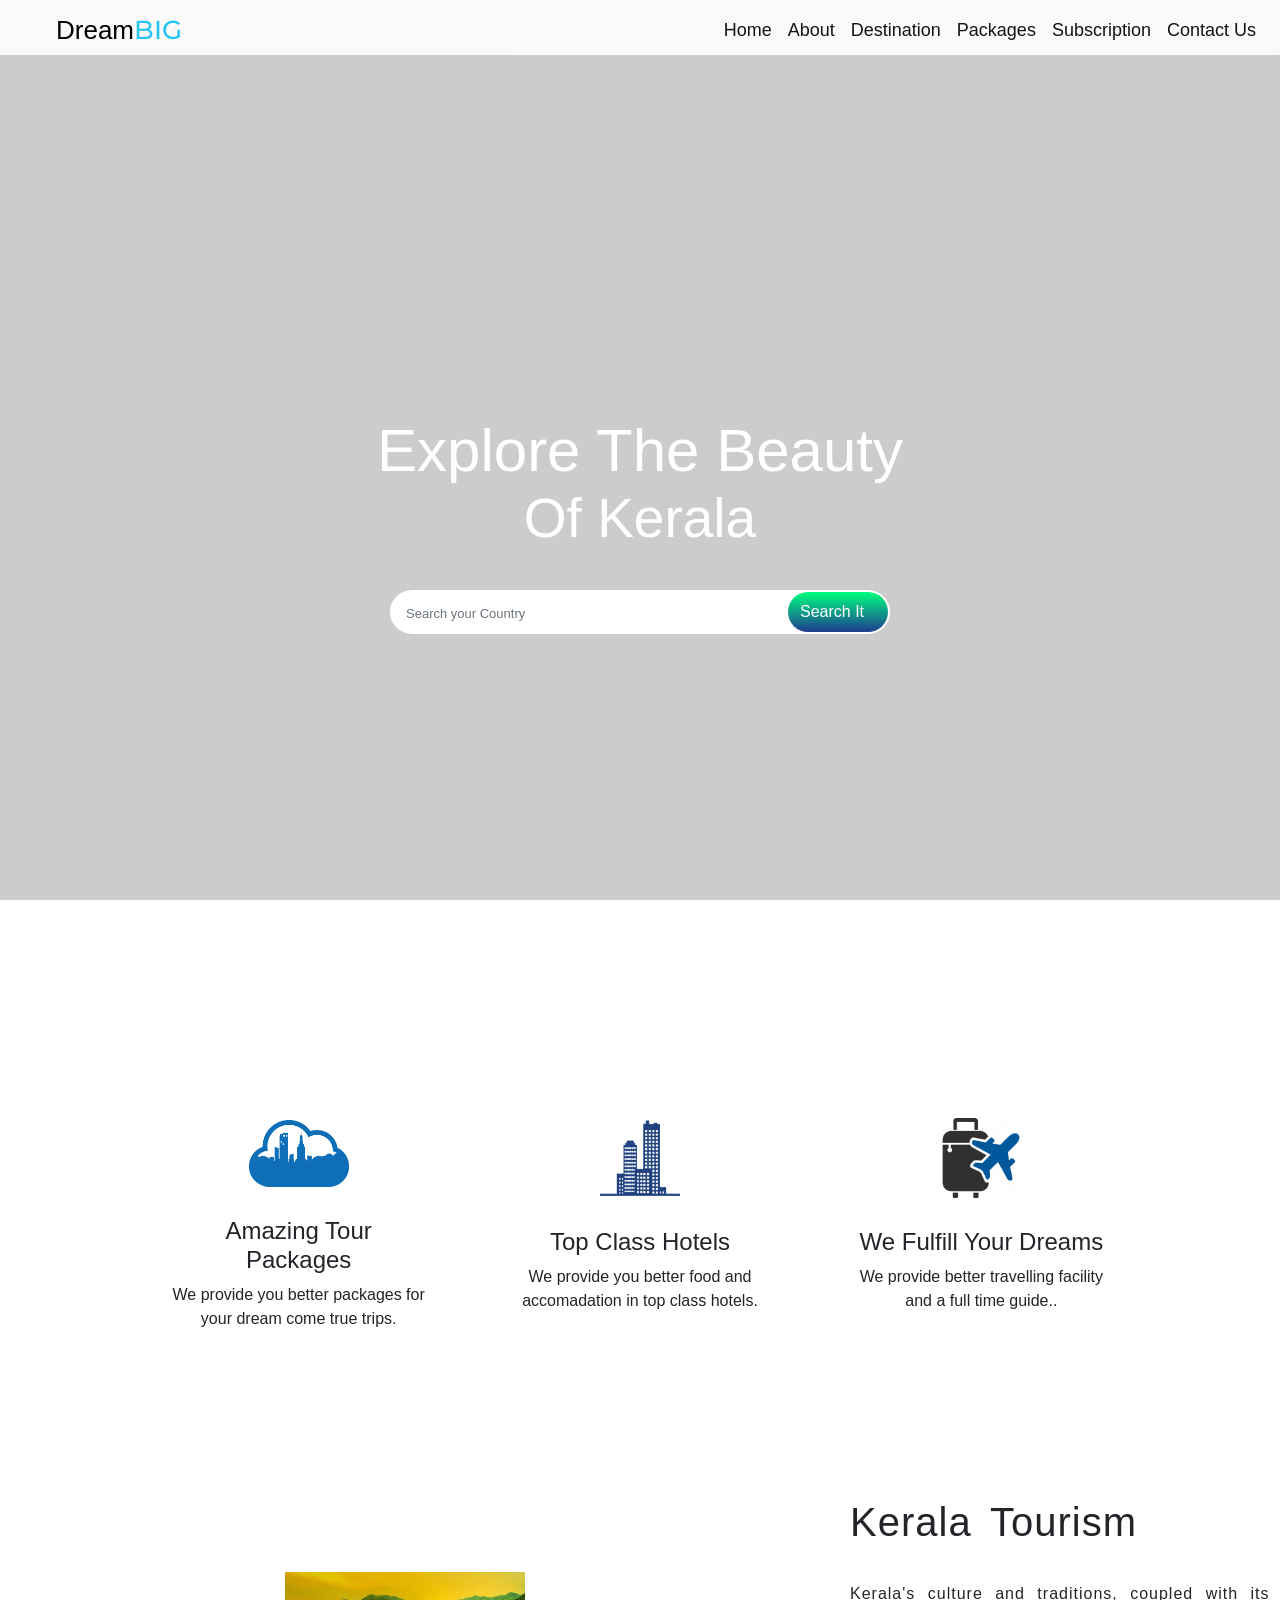
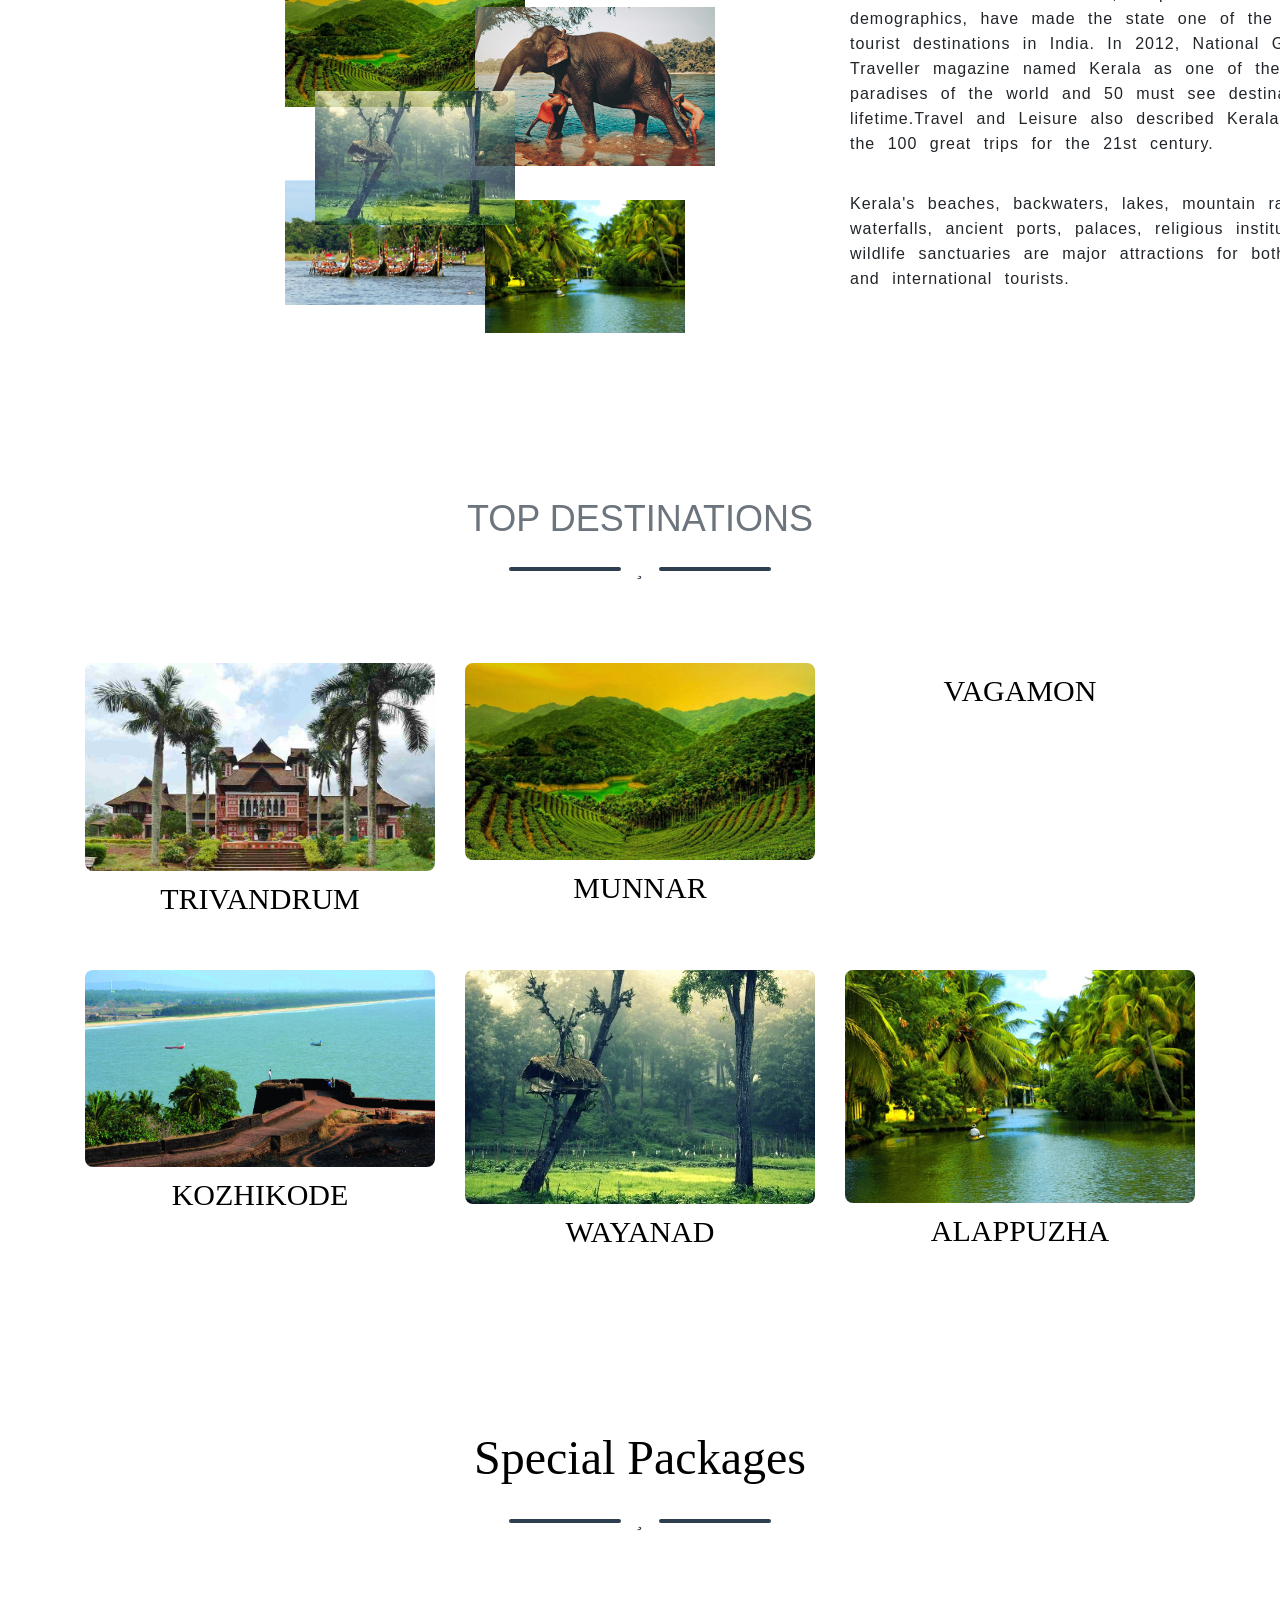
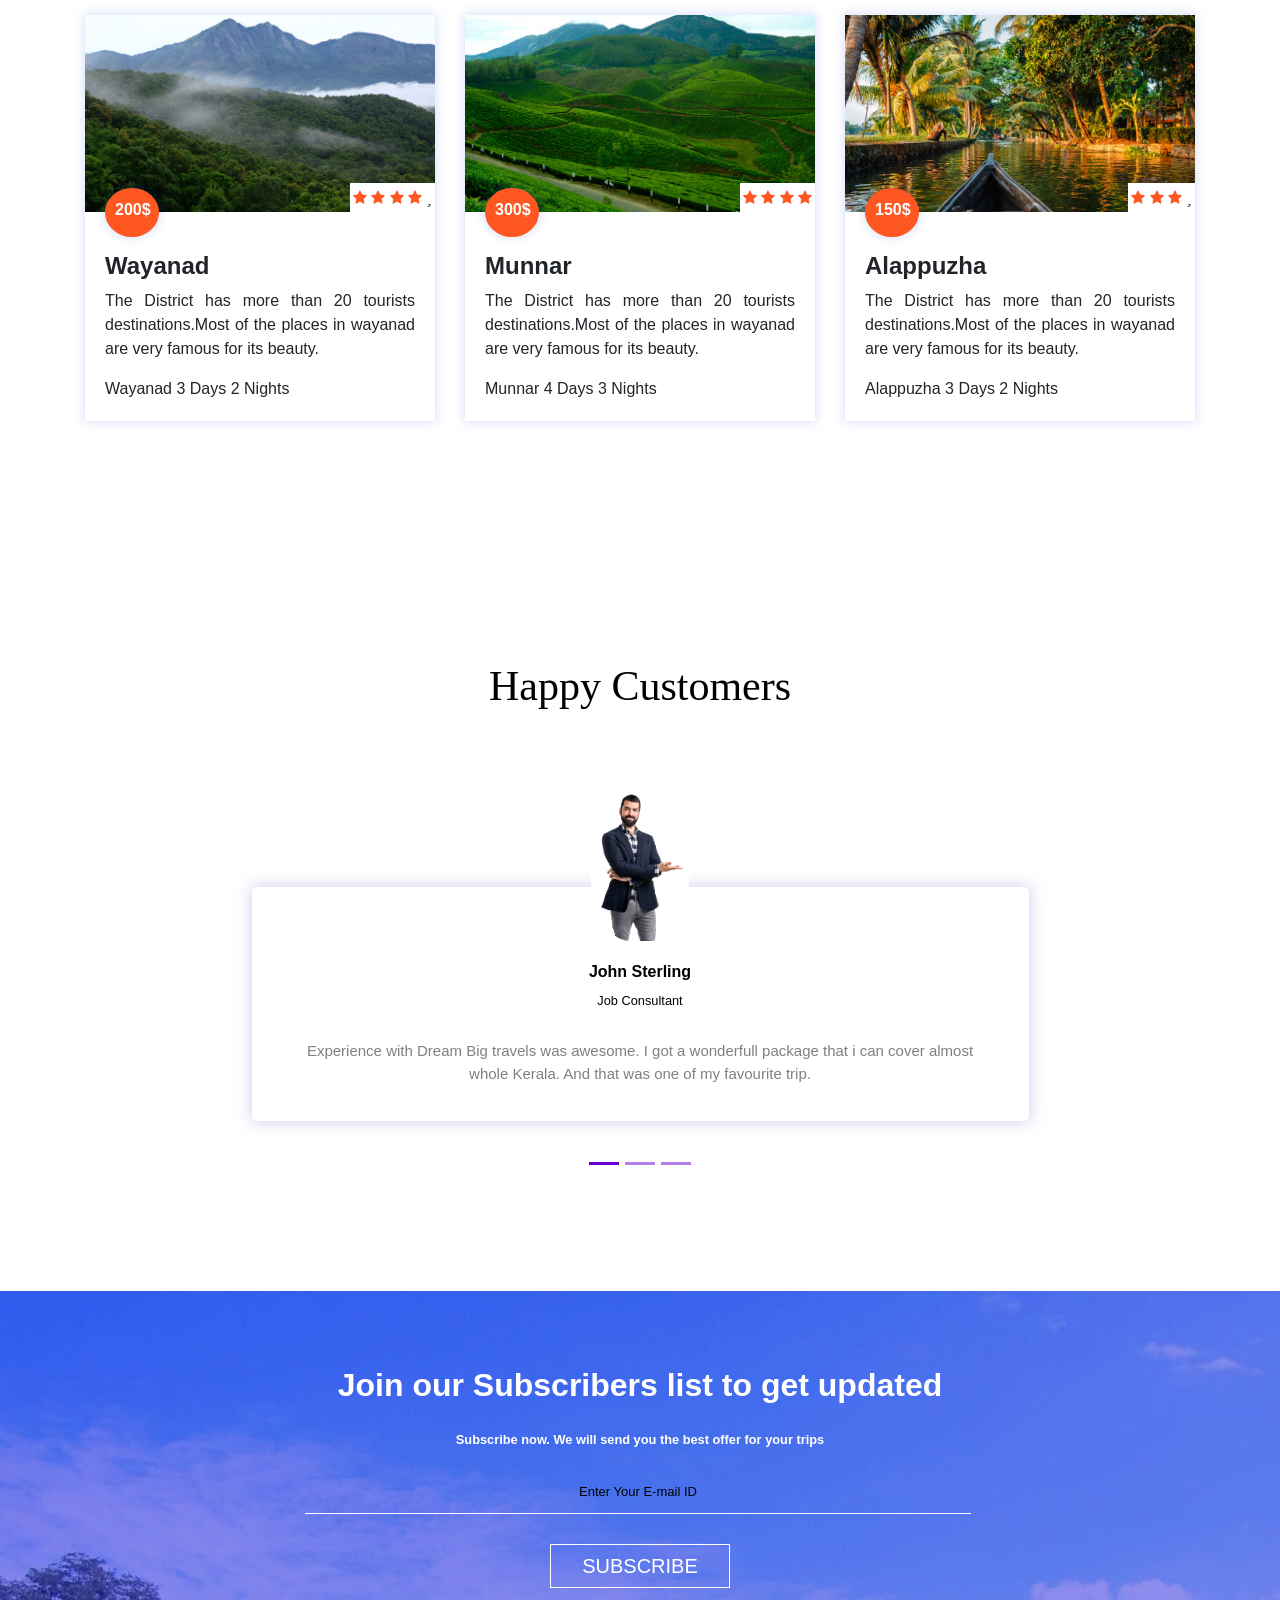
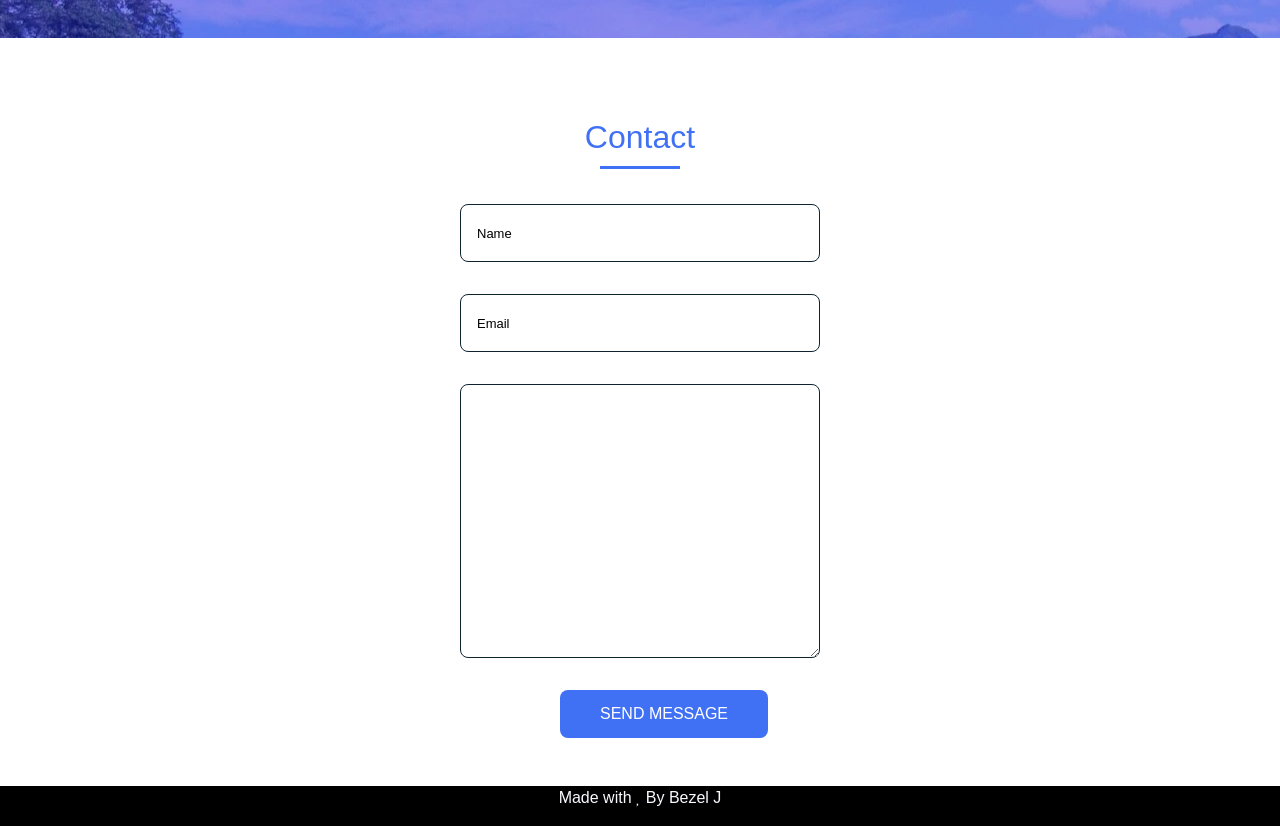
==== dreambig.html @ a99078fd "first commit" ====
<html>
<head>
	<title>DreamBig</title>
	<link rel="stylesheet" type="text/css" href="dreambig.css">
   
    
    <link rel="stylesheet" type="text/css" href="https://stackpath.bootstrapcdn.com/font-awesome/4.7.0/css/font-awesome.min.css">
	<meta name="viewport"  content="width=device-width, initial-scale=1.0">
	<link rel="stylesheet" type="text/css" href="https://stackpath.bootstrapcdn.com/bootstrap/4.5.0/css/bootstrap.min.css">
   
        <!-- Google fonts-->
    <link href= "https://fonts.googleapis.com/css2?family=Poppins:wght@400;600;700&display=swap"/>
        <link href="https://fonts.googleapis.com/css?family=Montserrat:400,700" rel="stylesheet" type="text/css" />
        <link href="https://fonts.googleapis.com/css?family=Lato:400,700,400italic,700italic" rel="stylesheet" type="text/css" />
    <script src="https://code.jquery.com/jquery-3.5.1.slim.min.js"></script>
    <script src="https://stackpath.bootstrapcdn.com/bootstrap/4.5.0/js/bootstrap.min.js"></script>
     <link rel="stylesheet" type="text/css" href="https://stackpath.bootstrapcdn.com/font-awesome/4.7.0/css/font-awesome.min.css">
      <!-- Favicon-->
     <link rel="stylesheet" href="https://cdnjs.cloudflare.com/ajax/libs/animate.css/3.7.0/animate.min.css">
        <link rel="icon" type="image/x-icon" href="assets/img/favicon.ico" />
    
    <!-- Font Awesome icons -->
    <script src="https://cdnjs.cloudflare.com/ajax/libs/font-awesome/5.15.1/js/all.min.js" crossorigin="anonymous"></script>
    
    
    </head>
<body>
    
    
      <!-- Navbar-->
<section class="header">
    <div class="menu-bar">
    <nav class="navbar navbar-expand-lg navbar-light ">
  
  <button class="navbar-toggler" type="button" data-toggle="collapse" data-target="#navbarNav" aria-controls="navbarNav" aria-expanded="false" aria-label="Toggle navigation">
    <span class="navbar-toggler-icon"></span>
  </button>
  <div class="collapse navbar-collapse" id="navbarNav">
    <ul class="navbar-nav ml-auto">
      <li class="nav-item ">
        <a class="nav-link" href="#header">Home</a>
      </li>
      <li class="nav-item">
        <a class="nav-link" href="#about">About</a>
      </li>
      
          <li class="nav-item">
        <a class="nav-link" href="#destination">Destination</a>
      </li>
      <li class="nav-item">
        <a class="nav-link " href="#packages">Packages</a>
      </li>
         <li class="nav-item">
        <a class="nav-link " href="#subscribe">Subscription</a>
      </li>
         <li class="nav-item">
        <a class="nav-link " href="#contact">Contact Us</a>
      </li>
    </ul>
  </div>
</nav>
</div>
    
	<div class="container">
</div>
    <h1 class="logo">Dream<span class="span">BIG</span></h1>
   <h2>Explore The Beauty</h2>
    <p>Of Kerala</p>
    <div class="input-group">
    <input type="text"  class="form-control"  placeholder="Search your Country">
        <div class="input-group-append">
        <button type="submit"  class="input-group-text btn">Search It</button>
            
        </div>
    </div>
    
    
    
</section>
    <section id="features">
    <div class="feature-row">
        <div class="feature-col1">
        <img src="images/icon1.png">
            <h4>Amazing Tour Packages</h4>
        <p>We provide you better packages for your dream come true trips.</p>
        </div>
        <div class="feature-col">
        <img src="images/icon2.png">
            <h4>Top Class Hotels</h4>
        <p>We provide you better food and accomadation in top class hotels.</p>
        </div>
        <div class="feature-col">
        <img src="images/icon3.png">
            <h4>We Fulfill Your Dreams</h4>
        <p>We provide better travelling facility and a full time guide..</p>
        </div>
        </div>
         
    
    </section>
    
      <!--About-->
    
    <section id="about">
          <div class="col-lg-6 col-md-12 about-pics">
        <div class="about-left-col1">
        <img src="images/about1.jpg">
        </div>
        <div class="about-left-col2">
        <img src="images/about2.jpg">
        </div>
        <div class="about-left-col3">
        <img src="images/about3.jpg">
        </div>
        <div class="about-left-col4">
        <img src="images/about4.jpg">
        </div>
        <div class="about-left-col5">
        <img src="images/about5.jpg">
        </div>
        <div class="about-right-col">
        <div class="col-lg-6 col-md-12 about-text">
            <h1>Kerala Tourism</h1>
            <p>Kerala's culture and traditions, coupled with its varied demographics, have made the state one of the most popular tourist destinations in India. In 2012, National Geographic's Traveller magazine named Kerala as one of the ten paradises of the world and 50 must see destinations of a lifetime.Travel and Leisure also described Kerala as "One of the 100 great trips for the 21st century.</p>
            <p>Kerala's beaches, backwaters, lakes, mountain ranges, waterfalls, ancient ports, palaces, religious institutions and wildlife sanctuaries are major attractions for both domestic and international tourists.</p>
            </div>
        </div>
        </div>
    </section>
    
    
      <!--Top Destinations-->
    
    <section class="page-section portfolio" id="portfolio">
            <div class="container">
                <!-- Portfolio Section Heading-->
                <h2 class="page-section-heading text-center text-uppercase text-secondary mb-0">TOP DESTINATIONS</h2>
                <!-- Icon Divider-->
                <div class="divider-custom">
                    <div class="divider-custom-line"></div>
                    <div class="divider-custom-icon"><i class="fas fa-star"></i></div>
                    <div class="divider-custom-line"></div>
                </div>
               
                <!-- Portfolio Grid Items-->
                <div class="row">
                    <!-- Portfolio Item 1-->
                    <div class="col-md-6 col-lg-4 mb-5">
                        <div class="portfolio-item mx-auto" data-toggle="modal" data-target="#portfolioModal1">
                            <div class="portfolio-item-caption d-flex align-items-center justify-content-center h-100 w-100">
                                <div class="portfolio-item-caption-content text-center text-white"></div>
                            </div>
                            <img class="img-fluid" src="images/trivandrum.jpg" alt="" />
                        </div>
                           <h1 class="namee">TRIVANDRUM</h1>
                    </div>
                    <!-- Portfolio Item 2-->
                    <div class="col-md-6 col-lg-4 mb-5">
                        <div class="portfolio-item mx-auto" data-toggle="modal" data-target="#portfolioModal2">
                            <div class="portfolio-item-caption d-flex align-items-center justify-content-center h-100 w-100">
                                <div class="portfolio-item-caption-content text-center text-white"></div>
                            </div>
                            <img class="img-fluid" src="images/about1.jpg" alt="" />
                        </div>
                            <h1 class="namee">MUNNAR</h1>
                    </div>
                    
                    <!-- Portfolio Item 3-->
                    <div class="col-md-6 col-lg-4 mb-5">
                        <div class="portfolio-item mx-auto" data-toggle="modal" data-target="#portfolioModal3">
                            <div class="portfolio-item-caption d-flex align-items-center justify-content-center h-100 w-100">
                                <div class="portfolio-item-caption-content text-center text-white"></div>
                            </div>
                            <img class="img-fluid" src="IMAGES/vaga.jpg" alt="" />
                        </div>
                          <h1 class="namee">VAGAMON</h1>
                    </div>
                    
                    <!-- Portfolio Item 4-->
                    <div class="col-md-6 col-lg-4 mb-5">
                        <div class="portfolio-item mx-auto" data-toggle="modal" data-target="#portfolioModal3">
                            <div class="portfolio-item-caption d-flex align-items-center justify-content-center h-100 w-100">
                                <div class="portfolio-item-caption-content text-center text-white"></div>
                            </div>
                            <img class="img-fluid" src="images/kozhikode.jpg" alt="" />
                        </div>
                          <h1 class="namee">KOZHIKODE</h1>
                    </div>
                    
                    
                     <!-- Portfolio Item 5-->
                    <div class="col-md-6 col-lg-4 mb-5">
                        <div class="portfolio-item mx-auto" data-toggle="modal" data-target="#portfolioModal3">
                            <div class="portfolio-item-caption d-flex align-items-center justify-content-center h-100 w-100">
                                <div class="portfolio-item-caption-content text-center text-white"></div>
                            </div>
                            <img class="img-fluid" src="images/about3.jpg" alt="" />
                        </div>
                         <h1 class="namee">WAYANAD</h1>
                    </div>
                   
        
                     <!-- Portfolio Item 6-->
                    <div class="col-md-6 col-lg-4 mb-5">
                        <div class="portfolio-item mx-auto" data-toggle="modal" data-target="#portfolioModal3">
                            <div class="portfolio-item-caption d-flex align-items-center justify-content-center h-100 w-100">
                                <div class="portfolio-item-caption-content text-center text-white"></div>
                            </div>
                            <img class="img-fluid" src="images/about5.jpg" alt="" />
                        </div>
                            <h1 class="namee">ALAPPUZHA</h1>
                    </div>
                   
                </div>
            </div>
        </section>


    

    
     
    
     <!-- Portfolio Modal 1-->
        <div class="portfolio-modal modal fade" id="portfolioModal1" tabindex="-1" role="dialog" aria-labelledby="portfolioModal1Label" aria-hidden="true">
            <div class="modal-dialog modal-xl" role="document">
                <div class="modal-content">
                    <button class="close" type="button" data-dismiss="modal" aria-label="Close">
                        <span aria-hidden="true"><i class="fas fa-times"></i></span>
                    </button>
                    <div class="modal-body text-center">
                        <div class="container">
                            <div class="row justify-content-center">
                                <div class="col-lg-8">
                                    <!-- Portfolio Modal - Title-->
                                    <h2 class="portfolio-modal-title text-secondary text-uppercase mb-0" id="portfolioModal1Label">CREATIVE CLICKS</h2>
                                   
                                    <!-- Icon Divider-->
                                    <div class="divider-custom">
                                        <div class="divider-custom-line"></div>
                                        <div class="divider-custom-icon"><i class="fas fa-star"></i></div>
                                        <div class="divider-custom-line"></div>
                                    </div>
                                      <!-- Portfolio Modal - Text-->
                                    <p class="mb-5">Some coool pics that will impress you.</p>
                                    <!-- Portfolio Modal - Image-->
                                     <div class="container">
                                      <div class="row">
                                     <div class="col-lg-4">
                                         <img class="img-fluid rounded mb-4" src="images/triv1.jpg" alt="" /></div>
                                          
                                     <div class="col-lg-4">
                                         <img class="img-fluid rounded mb-4" src="images/triv2.png" alt="" /></div>
                                        
                                     <div class="col-lg-4">
                                         <img class="img-fluid rounded mb-4" src="images/triv3.jpg" alt="" /></div>
                                     </div>
                                   </div>
                                      
                                    <button class="btn btn-primary" data-dismiss="modal">
                                        <i class="fas fa-times fa-fw"></i>
                                        Close Window
                                    </button>
                                </div>
                            </div>
                        </div>
                    </div>
                </div>
            </div>
        </div>
        <!-- Portfolio Modal 2-->
        <div class="portfolio-modal modal fade" id="portfolioModal2" tabindex="-1" role="dialog" aria-labelledby="portfolioModal2Label" aria-hidden="true">
            <div class="modal-dialog modal-xl" role="document">
                <div class="modal-content">
                    <button class="close" type="button" data-dismiss="modal" aria-label="Close">
                        <span aria-hidden="true"><i class="fas fa-times"></i></span>
                    </button>
                    <div class="modal-body text-center">
                        <div class="container">
                            <div class="row justify-content-center">
                                <div class="col-lg-8">
                                    <!-- Portfolio Modal - Title-->
                                    <h2 class="portfolio-modal-title text-secondary text-uppercase mb-0" id="portfolioModal2Label">MUNNAR</h2>
                                    <!-- Icon Divider-->
                                    <div class="divider-custom">
                                        <div class="divider-custom-line"></div>
                                        <div class="divider-custom-icon"><i class="fas fa-star"></i></div>
                                        <div class="divider-custom-line"></div>
                                    </div>
                                      <!-- Portfolio Modal - Text-->
                                    <p class="mb-5">Beauty Of Munnar</p>
                                    <!-- Portfolio Modal - Image-->
                                    <div class="container">
                                      <div class="row">
                                     <div class="col-lg-4">
                                         <img class="img-fluid rounded mb-4" src="images/munnar1.jpg" alt="" /></div>
                                           <div class="col-lg-4">
                                         <img class="img-fluid rounded mb-4" src="images/munnar2.jpg" alt="" /></div>
                                          
                                     <div class="col-lg-4">
                                         <img class="img-fluid rounded mb-4" src="images/munnar3.jpg" alt="" /></div>
                                        
                                     
                                        </div>
                                   </div>
                                  
                                    <button class="btn btn-primary" data-dismiss="modal">
                                        <i class="fas fa-times fa-fw"></i>
                                        Close Window
                                    </button>
                                </div>
                            </div>
                        </div>
                    </div>
                </div>
            </div>
        </div>
        <!-- Portfolio Modal 3-->
        <div class="portfolio-modal modal fade" id="portfolioModal3" tabindex="-1" role="dialog" aria-labelledby="portfolioModal3Label" aria-hidden="true">
            <div class="modal-dialog modal-xl" role="document">
                <div class="modal-content">
                    <button class="close" type="button" data-dismiss="modal" aria-label="Close">
                        <span aria-hidden="true"><i class="fas fa-times"></i></span>
                    </button>
                    <div class="modal-body text-center">
                        <div class="container">
                            <div class="row justify-content-center">
                                <div class="col-lg-8">
                                    <!-- Portfolio Modal - Title-->
                                    <h2 class="portfolio-modal-title text-secondary text-uppercase mb-0" id="portfolioModal3Label">VAGAMON</h2>
                                    <!-- Icon Divider-->
                                    <div class="divider-custom">
                                        <div class="divider-custom-line"></div>
                                        <div class="divider-custom-icon"><i class="fas fa-star"></i></div>
                                        <div class="divider-custom-line"></div>
                                    </div>
                                     <!-- Portfolio Modal - Text-->
                                    <p class="mb-5">The Beauty Of Vagamon</p>
                                    <!-- Portfolio Modal - Image-->
                                  <div class="container">
                                      <div class="row">
                                     <div class="col-lg-4">
                                         <img class="img-fluid rounded mb-4" src="images/vag1.jpg" alt="" /></div>
                                          
                                     <div class="col-lg-4">
                                         <img class="img-fluid rounded mb-4" src="images/vag2.jpg" alt="" /></div>
                                        
                                     <div class="col-lg-4">
                                         <img class="img-fluid rounded mb-4" src="images/vag3.jpg" alt="" /></div>
                                     </div>
                                   </div>
                                   
                                    <button class="btn btn-primary" data-dismiss="modal">
                                        <i class="fas fa-times fa-fw"></i>
                                        Close Window
                                    </button>
                                </div>
                            </div>
                        </div>
                    </div>
                </div>
            </div>
        </div>
    
      <!-- Portfolio Modal 4-->
     <div class="portfolio-modal modal fade" id="portfolioModal4" tabindex="-1" role="dialog" aria-labelledby="portfolioModal4Label" aria-hidden="true">
            <div class="modal-dialog modal-xl" role="document">
                <div class="modal-content">
                    <button class="close" type="button" data-dismiss="modal" aria-label="Close">
                        <span aria-hidden="true"><i class="fas fa-times"></i></span>
                    </button>
                    <div class="modal-body text-center">
                        <div class="container">
                            <div class="row justify-content-center">
                                <div class="col-lg-8">
                                    <!-- Portfolio Modal - Title-->
                                    <h2 class="portfolio-modal-title text-secondary text-uppercase mb-0" id="portfolioModal4Label">KOZHIKODE</h2>
                                   
                                    <!-- Icon Divider-->
                                    <div class="divider-custom">
                                        <div class="divider-custom-line"></div>
                                        <div class="divider-custom-icon"><i class="fas fa-star"></i></div>
                                        <div class="divider-custom-line"></div>
                                    </div>
                                      <!-- Portfolio Modal - Text-->
                                    <p class="mb-5">The Beauty Of Kozhikode</p>
                                    <!-- Portfolio Modal - Image-->
                                     <div class="container">
                                      <div class="row">
                                     <div class="col-lg-4">
                                         <img class="img-fluid rounded mb-4" src="images/kozhikode1.jpg" alt="" /></div>
                                          
                                     <div class="col-lg-4">
                                         <img class="img-fluid rounded mb-4" src="images/kozhikode2.jpg" alt="" /></div>
                                        
                                     <div class="col-lg-4">
                                         <img class="img-fluid rounded mb-4" src="images/kozhikode3.png" alt="" /></div>
                                    </div>
                                   </div>
                                      
                                    <button class="btn btn-primary" data-dismiss="modal">
                                        <i class="fas fa-times fa-fw"></i>
                                        Close Window
                                    </button>
                                </div>
                            </div>
                        </div>
                    </div>
                </div>
            </div>
        </div>
        
    
      <!-- Portfolio Modal 5-->
     <div class="portfolio-modal modal fade" id="portfolioModal1" tabindex="-1" role="dialog" aria-labelledby="portfolioModal1Label" aria-hidden="true">
            <div class="modal-dialog modal-xl" role="document">
                <div class="modal-content">
                    <button class="close" type="button" data-dismiss="modal" aria-label="Close">
                        <span aria-hidden="true"><i class="fas fa-times"></i></span>
                    </button>
                    <div class="modal-body text-center">
                        <div class="container">
                            <div class="row justify-content-center">
                                <div class="col-lg-8">
                                    <!-- Portfolio Modal - Title-->
                                    <h2 class="portfolio-modal-title text-secondary text-uppercase mb-0" id="portfolioModal1Label">CREATIVE CLICKS</h2>
                                   
                                    <!-- Icon Divider-->
                                    <div class="divider-custom">
                                        <div class="divider-custom-line"></div>
                                        <div class="divider-custom-icon"><i class="fas fa-star"></i></div>
                                        <div class="divider-custom-line"></div>
                                    </div>
                                      <!-- Portfolio Modal - Text-->
                                    <p class="mb-5">Some coool pics that will impress you.</p>
                                    <!-- Portfolio Modal - Image-->
                                     <div class="container">
                                      <div class="row">
                                    <div class="col-lg-4">
                                         <img class="img-fluid rounded mb-4" src="images/kozhikode1.jpg" alt="" /></div>
                                          
                                     <div class="col-lg-4">
                                         <img class="img-fluid rounded mb-4" src="images/kozhikode2.jpg" alt="" /></div>
                                        
                                     <div class="col-lg-4">
                                         <img class="img-fluid rounded mb-4" src="images/kozhikode3.png" alt="" /></div>
                                    </div>
                                   </div>
                                      
                                    <button class="btn btn-primary" data-dismiss="modal">
                                        <i class="fas fa-times fa-fw"></i>
                                        Close Window
                                    </button>
                                </div>
                            </div>
                        </div>
                    </div>
                </div>
            </div>
        </div>
        
    
      <!-- Portfolio Modal 6-->
     <div class="portfolio-modal modal fade" id="portfolioModal1" tabindex="-1" role="dialog" aria-labelledby="portfolioModal1Label" aria-hidden="true">
            <div class="modal-dialog modal-xl" role="document">
                <div class="modal-content">
                    <button class="close" type="button" data-dismiss="modal" aria-label="Close">
                        <span aria-hidden="true"><i class="fas fa-times"></i></span>
                    </button>
                    <div class="modal-body text-center">
                        <div class="container">
                            <div class="row justify-content-center">
                                <div class="col-lg-8">
                                    <!-- Portfolio Modal - Title-->
                                    <h2 class="portfolio-modal-title text-secondary text-uppercase mb-0" id="portfolioModal1Label">CREATIVE CLICKS</h2>
                                   
                                    <!-- Icon Divider-->
                                    <div class="divider-custom">
                                        <div class="divider-custom-line"></div>
                                        <div class="divider-custom-icon"><i class="fas fa-star"></i></div>
                                        <div class="divider-custom-line"></div>
                                    </div>
                                      <!-- Portfolio Modal - Text-->
                                    <p class="mb-5">Some coool pics that will impress you.</p>
                                    <!-- Portfolio Modal - Image-->
                                     <div class="container">
                                      <div class="row">
                                    <div class="col-lg-4">
                                         <img class="img-fluid rounded mb-4" src="images/kozhikode1.jpg" alt="" /></div>
                                          
                                     <div class="col-lg-4">
                                         <img class="img-fluid rounded mb-4" src="images/kozhikode2.jpg" alt="" /></div>
                                        
                                     <div class="col-lg-4">
                                         <img class="img-fluid rounded mb-4" src="images/kozhikode3.png" alt="" /></div>
                                    </div>
                                   </div>
                                      
                                    <button class="btn btn-primary" data-dismiss="modal">
                                        <i class="fas fa-times fa-fw"></i>
                                        Close Window
                                    </button>
                                </div>
                            </div>
                        </div>
                    </div>
                </div>
            </div>
        </div>
        
    
    
      <!-- Packages-->
    
        <section id="packages">
           
            <div class="container">
                 <h1>Special Packages</h1>
                <div class="divider-custom">
                    <div class="divider-custom-line"></div>
                    <div class="divider-custom-icon"><i class="fas fa-star"></i></div>
                    <div class="divider-custom-line"></div>
                </div>
         
                <div class="row">
                <div class=" col-md-4 col-sm-4 col-xs-12">
                    <div class="packages-box">
                    <div class="packages-image">
                        <img src="images/wayanad.jpg">
                        <div class="price">
                        <p>200$</p>
                        </div>
                        <div class="rating">
                        <i class="fa fa-star"></i>
                        <i class="fa fa-star"></i>
                        <i class="fa fa-star"></i>
                        <i class="fa fa-star"></i>
                        <i class="far fa-star"></i>
                        </div>
                        </div>
                        <div class="packages-details">
                        <h4>Wayanad</h4>
                            <p>The District has more than 20 tourists destinations.Most of the places in wayanad are very famous for its beauty.</p>
                            <div>
                            <span><i class="fas fa-map-marker-alt"></i>Wayanad</span>
                                <span><i class="fas fa-sun"></i>3 Days</span>
                                <span><i class="fas fa-moon"></i>2 Nights</span>
                            </div>
                        </div>
                    </div>
                    </div>
                    <div class=" col-md-4 col-sm-4 col-xs-12">
                    <div class="packages-box">
                    <div class="packages-image">
                        <img src="images/munnar.jpg">
                        <div class="price">
                        <p>300$</p>
                        </div>
                        <div class="rating">
                        <i class="fa fa-star"></i>
                        <i class="fa fa-star"></i>
                        <i class="fa fa-star"></i>
                        <i class="fa fa-star"></i>
                        <i class="fas fa-star-half-alt"></i>
                        </div>
                        </div>
                        <div class="packages-details">
                        <h4>Munnar</h4>
                            <p>The District has more than 20 tourists destinations.Most of the places in wayanad are very famous for its beauty.</p>
                            <div>
                            <span><i class="fas fa-map-marker-alt"></i>Munnar</span>
                                <span><i class="fas fa-sun"></i>4 Days</span>
                                <span><i class="fas fa-moon"></i>3 Nights</span>
                            </div>
                        </div>
                    </div>
                    </div>
                    
                    <div class="col-md-4 col-sm-4 col-xs-12">
                    <div class="packages-box">
                    <div class="packages-image">
                        <img src="images/alappuzha.jpg">
                        <div class="price">
                        <p>150$</p>
                        </div>
                        <div class="rating">
                        <i class="fa fa-star"></i>
                        <i class="fa fa-star"></i>
                        <i class="fa fa-star"></i>
                        <i class="fas fa-star-half-alt"></i>
                        <i class="far fa-star"></i>
                        </div>
                        </div>
                        <div class="packages-details">
                        <h4>Alappuzha</h4>
                            <p>The District has more than 20 tourists destinations.Most of the places in wayanad are very famous for its beauty.</p>
                            <div>
                            <span><i class="fas fa-map-marker-alt"></i>Alappuzha</span>
                                <span><i class="fas fa-sun"></i>3 Days</span>
                                <span><i class="fas fa-moon"></i>2 Nights</span>
                            </div>
                        </div>
                    </div>
                    </div>
                </div>
            </div>
        </section>
    
   <!--Review-->
    
    <section class="review">
    <div class="container">
        <div id="carouselExampleCaptions" class="carousel slide" data-ride="carousel">
  <ol class="carousel-indicators">
    <li data-target="#carouselExampleCaptions" data-slide-to="0" class="active"></li>
    <li data-target="#carouselExampleCaptions" data-slide-to="1"></li>
    <li data-target="#carouselExampleCaptions" data-slide-to="2"></li>
  </ol>
  <div class="carousel-inner">
      <h2>Happy Customers</h2>
    <div class="carousel-item active">
      <img src="images/men3.jpg">
      <div class="carousel-caption">
        <h6>John Sterling</h6>
          <small>Job Consultant</small>
        <p>Experience with Dream Big travels was awesome. I got a wonderfull package that i can cover almost whole Kerala. And that was one of my favourite trip. </p>
      </div>
    </div>
    <div class="carousel-item">
      <img src="images/fem4.jpg">
      <div class="carousel-caption ">
        <h6>Mora Johns</h6>
          <small>Fashion Designer</small>
        <p>I was in a confusion to select which travels to see kerala, at that time my friend suggested me about Dream Big Travels. And they made my trip awesome. I need to travel kerala once more with dream big travels.  </p>
      </div>
    </div>
    <div class="carousel-item">
      <img src="images/male2.jpg">
      <div class="carousel-caption">
        <h6>Mike Stephens</h6>
          <small>Managing Director @ Happy Shoppee Supermarket</small>
        <p>Perfct service, accomadation, food and wonderfull travelling facility. This was the best travels i ever dealed with. It is little costly but its worth. </p>
      </div>
    </div>
  </div>
</div>
        </div>
    </section>
    <section id="subscribe">
        <div class="container">
        <h2>Join our Subscribers list to get updated</h2>
             <small>Subscribe now. We will send you the best offer for your trips</small>
            <form>
            <input type="email" placeholder="Enter Your E-mail ID"...required>
                <button type="submit">SUBSCRIBE</button>
            </form>
        </div>
    </section>
   
    
  
      <!--contact-->
    
    
    
     <section class="contact section" id="contact">
                <h2 class="section-title">Contact</h2>

                <div class="contact__container bd-grid">
                    <form action="" class="contact__form">
                        <input type="text" placeholder="Name" class="contact__input">
                        <input type="mail" placeholder="Email" class="contact__input">
                        <textarea name="" id="" cols="0" rows="10" class="contact__input"></textarea>
                        <input type="button" value="SEND MESSAGE" class="contact__button button">
                    </form>
                </div>
            </section>
        
    
    
    
      <!--Footer-->
    
     

    <section id="footer">
         <div class="container  text-center">
            <p class="foot">Made with <i class="far fa-heart"></i> By Bezel J</p>
        </div>
    </section>	
    
    
    
    
    
    
    
     
   
    <script src="js/smooth-scroll.js"></script>
    <script>
	var scroll = new SmoothScroll('a[href*="#"]');
</script>
   
    </body>
	</html>
---- dreambig.css ----
*
{
	padding:0;
	margin:0;

}
.header
{
	height:100% ;
	background-image:linear-gradient(rgba(0,0,0,0.2),rgba(0,0,0,0.2)),url(images/front.jpg);
    background-size: cover;
    background-position: center;
    background-attachment: fixed;
    text-align: center;
    color: #fff;
}
.menu-bar{
    background-image: linear-gradient(to right, #fff , #fff);
   opacity: 90%;
    height: 55px;
}


/*===== Colores =====*/
:root{
  --first-color: #4070F4;
  --second-color: #0E2431;
}



@media screen and (min-width: 768px){
  :root{
    --big-font-size: 3.5rem;
    --h2-font-size: 2rem;
    --normal-font-size: 1rem;
  }
}
/*===== Margenes =====*/
:root{
  --mb-1: 0.5rem;
  --mb-2: 1rem;
  --mb-3: 1.5rem;
  --mb-4: 2rem;
  --mb-5: 2.5rem;
  --mb-6: 3rem;
}


/*BUTTONS*/
.button{
  display: inline-block;
  background-color: var(--first-color);
  color: #fff;
  padding: .75rem 2.5rem;
  font-weight: var(--font-semi);
  border-radius: .5rem;
}
.button:hover{
  box-shadow: 0 10px 36px rgba(0,0,0,.15);
}



/*===== LAYOUT =====*/
.bd-grid{
  max-width: 1024px;
  display: grid;
  grid-template-columns: 100%;
  grid-column-gap: 2rem;
  width: calc(100% - 2rem);
  margin-left: var(--mb-2);
  margin-right: var(--mb-2);
}




/*-----navbar----*/



.nav-link{
    font-size: 18px;
    color: #000 !important;
    margin-top: 1px;
    
}
.navbar-nav
{
    text-align: right;
}
.menu-bar .navbar-toggler
{
    padding-right: 0;
    outline: none;
    border: none;
}


/*front pic*/


.logo
{
    color: black;
    position:absolute;
    width: 110px;
    height: 78px;
    left:40px;
    top:21px;
    font-family:'Jost', sans-serif;
    font-style:regular;
    font-size: 26px;
    line-height: 19px;
    text-decoration: none;
}

.span
{
    color: #24c4f5;
    position:absolute;
    left:94px;
    top:0.4px;
    font-family:'Montserrat', sans-serif;
    font-style:bold;
    font-size: 26px;
    text-decoration: none;
}



.input-group
{
    width:90%;
    max-width: 500px;
    border-radius:30px;
    background:#fff;
    margin:auto;
    padding: 2px;
}

.form-control
{
    border:0 !important;
    border-radius: 30px !important;
    margin:2px;
    box-shadow: none !important;
}


.input-group-text
{
    width:100px;
    background-image: linear-gradient(#00ff7e,#1f3d90);
    border:0 !important;
    color: #fff !important;
    padding: 0 ;
    border-radius:30px !important;
    box-shadow: none  !important;
    
}

.header h2{
    padding-top:360px;
    padding-bottom: 0px;
    margin-bottom: -10px;
    font-size: 60px;
}

.header p
{
    margin-bottom:30px;

    font-size: 55px;
}


/*specialities*/


#features{
    padding-top: 200px;
    padding-bottom: 50px;
}

.feature-row{
    width:80%;
    margin: auto;
    display: flex;
    align-items: center;
    justify-content: space-around;
    flex-wrap: wrap;
}

.feature-col{
    flex-basis: 25%;
    text-align: center;
    
}
.feature-col img{
width:80px;     
}
.feature-col h4{
    padding-top: 30px;
}
.feature-col1{
    flex-basis: 25%;
    text-align: center;
    
}
.feature-col1 img{
width:100px;
    padding-top: 20px;
}
.feature-col1 h4{
    padding-top: 30px;
}


/*-----about-----*/

#about{
    padding: 100px 0;
    display:flex;
    align-items: center;
    flex-wrap: wrap;
}

.about-pics .about-left-col1 {
    flex-basis: 50%;
}

.about-pics .about-left-col1 img{
    width: 240px;
    margin-left: 270px;
    padding-top: 75px;
}
.about-pics .about-left-col2 {
     flex-basis: 50%;
    margin-left:460px;
    margin-top: -100px;
    
}
.about-pics .about-left-col2 img{
    width: 240px;
    
}

.about-pics .about-left-col3 {
    flex-basis: 50%;
     margin-left: 300px;
    margin-top: -75px;
    opacity:76%; 
}
.about-pics .about-left-col3 img{
    width: 200px;
   
}
.about-pics .about-left-col4 {
    flex-basis: 50%;
     margin-left: 270px;
    margin-top: -45px;
}
.about-pics .about-left-col4 img{
    width: 200px;
   
}
.about-pics .about-left-col5 {
    flex-basis: 50%;
    margin-left: 470px;
    margin-top: -105px;
}
.about-pics .about-left-col5 img
{
    width: 200px;
    
}
.about-right-col {
    flex-basis: 50%;
    margin-top: -500px;
    width: 30px;
    margin-left: 820px;
    letter-spacing: 1px;
    word-spacing: 7px;
    line-height: 25px;
    max-width:450px; 
}
.about-right-col .about-text  p{
    margin-top: 35px;
    width: 550px;
    
}
.about-right-col .about-text h1{
    margin-top: 65px;
    width: 300px;
}


#packages{
    padding-top:-10px;
    padding-bottom: 140px;
}
#packages h1{
    color: black;
    text-align: center;
    padding-top: 30px;
    margin-bottom:10px; 
    font-style: normal;
    font-family: serif;
    font-size: 48px;
}



.packages-image img{
    width: 100%;
    
    
}
.price{
    width: 54px;
    height: 49px;
    background: #ff5722;
    color: #fff;
    font-weight: 600;
    border-radius: 50%;
    padding: 10px;
    box-shadow: 0 0 10px 1px rgba(37, 73, 214, 0.18);
    position: absolute;
    left: 20px;
    bottom: -25px;
}
.packages-image{
    position: relative;
}
.rating{
    padding: 3px;
    float: right;
    background: #fff;
    bottom: -1px;
    right: 0;
    position: absolute;
}
#packages .fa{
    font-size: 15px;
    color: #ff5722;
}
.packages-details
{
    padding: 20px;
    text-align: justify;
}
.packages-details h4{
    font-weight: 600;
    margin-top: 20px;
}
.packages-details .fa{
    margin-right: 5px;
}
.packages-box{
    box-shadow: 0 0 10px 1px rgba(37, 73, 214, 0.18);
}
.review{
    margin:100px 0;
}
.carousel-inner h2{
    color: black;
    text-align: center;
    margin-bottom: 50px;
    font-style: normal;
    font-family: serif;
    font-weight: 400;
    font-size: 42px;
}
.carousel-item img{
    width: 100px;
    border-radius:40%;
    padding-top: 30px;
    
}
.carousel-item{
    text-align: center;
    height: 430px;
}
.carousel-caption{
    z-index: -1 !important;
    box-shadow:0 0 15px 1px rgba( 163, 163, 223, 0.5); 
    border-radius: 5px;
    margin-bottom: 50px;
}
.carousel-caption h6{
    margin-top: 55px;
    font-weight: bold;
    color: #000 !important;
}
.carousel-caption small{
    margin-top: 10px;
    margin-bottom: 30px;
    display: block;
    color:#000 !important;
    font-weight: 500;
}

.carousel-caption p{
    text-align: center;
    padding: 0 50px;
    font-size: 15px;
    color: #808080 !important;
}
.carousel-indicators li{
    background-color: #6900d1 !important;
}
@media only screen and (max-width: 800px){
    .carousel-item
    {
        height: 520px;
    }
    .carousel-caption{
        margin: 0 10px 50px 10px;
        left:0 !important;
        right: 0 !important;
    }
}

#subscribe{
   
    background-image:linear-gradient(rgba(26,26,220,0.5),rgba(26,26,220,0.5)),url(images/nelliyampathy.jpg);
    
        padding-top: 5px;
    padding-bottom: 50px;
}
#subscribe h2{
    color: #fff;
    font-weight: 600;
    margin: 70px 0;
    text-align: center;
}
#subscribe small{
    margin-top: -45px;
    margin-bottom: 20px;
    display: block;
    color:#fff !important;
    font-weight: 600;
    text-align: center;
}
#subscribe input{
    width:60%;
    background: transparent;
    outline: none;
    border: 0;
    border-bottom: 1px solid #fff;
    padding: 10px;
    color: #fff;
    margin-bottom: 30px;
margin-left: 220px;
        text-align: center;
}
::placeholder{
    color: #efefef;
    font-size: 13px;
}
#subscribe button{
    
    padding: 6px;
    width: 180px;
    margin: auto;
    display: block;
    color: #fff;
    border: 1px solid #fff;
    font-size: 20px;
    background: transparent;
}

}
#footer{
    
    background-color: #333;
    color: #fff;
    padding: 10px;
    
    
    
}
.fa-heart-o
{
    margin: 3px;
    color: red;
}








.page-section {
  padding: 6rem 0;
}
.page-section .page-section-heading {
  font-size: 2.25rem;
  line-height: 2rem;
}


.divider-custom {
  margin: 1.25rem 0 1.5rem;
  width: 100%;
  display: flex;
    margin-bottom: 80px;
  justify-content: center;
  align-items: center;
}
.divider-custom .divider-custom-line {
  width: 100%;
  max-width: 7rem;
  height: 0.25rem;
  background-color: #2c3e50;
  border-radius: 1rem;
  border-color: #2c3e50 !important;
}
.divider-custom .divider-custom-line:first-child {
  margin-right: 1rem;
}
.divider-custom .divider-custom-line:last-child {
  margin-left: 1rem;
}
.divider-custom .divider-custom-icon {
  color: #2c3e50 !important;
  font-size: 1.2rem;
}
.divider-custom.divider-light .divider-custom-line {
  background-color: #fff;
}
.divider-custom.divider-light .divider-custom-icon {
  color: #fff !important;
}

.portfolio .portfolio-item {
  cursor: pointer;
  position: relative;
  display: block;
  max-width: 25rem;
  border-radius: 0.5rem;
  overflow: hidden;
}
.portfolio .portfolio-item .portfolio-item-caption {
  position: absolute;
  top: 0;
  left: 0;
  transition: all 0.2s ease-in-out;
  opacity: 0;
  background-color: rgba(20, 8, 176, 0.9);
}
.portfolio .portfolio-item .portfolio-item-caption:hover {
  opacity: 30%;
}
.portfolio .portfolio-item .portfolio-item-caption .portfolio-item-caption-content {
  font-size: 1.5rem;
}

.portfolio-modal .portfolio-modal-title {
  font-size: 2.25rem;
  line-height: 2rem;
}
@media (min-width: 992px) {
  .portfolio-modal .portfolio-modal-title {
    font-size: 3rem;
    line-height: 2.5rem;
      margin-top: 3rem;
  }
}
.portfolio-modal .close {
  position: absolute;
  z-index: 1;
  right: 1.5rem;
  top: 1rem;
  font-size: 1.5rem;
  line-height: 3rem;
  color: #000;
  opacity: 1;
}
#portfolio .row .namee{
      color: #000;
    text-align: center;
    padding-top: 10px;
    margin-bottom:5px; 
    font-style: normal;
    font-family: serif;
    font-size: 30px;
   
}


.footer-paralax {
  padding: 4rem 0 0 0;
}

.contact-mf {
  margin-top: 4rem;
}






/* ===== CONTACT =====*/


.section-title{
  position: relative;
  font-size: var(--h2-font-size);
  color: var(--first-color);
  margin-top: var(--mb-2);
  margin-bottom: var(--mb-4);
  text-align: center;
}
.section-title::after{
  position: absolute;
  content: "";
  width: 64px;
  height: 0.18rem;
  left: 0;
  right: 0;
  margin: auto;
  top: 2rem;
  background-color: var(--first-color);
}
.section{
  padding-top: 3rem;
  padding-bottom: 2rem;
}



.contact__input{
  width: 100%;
  font-size: var(--normal-font-size);
  font-weight: var(--font-semi);
  padding: 1rem;
  border-radius: .5rem;
  border: 1.5px solid var(--second-color);
  outline: none;
  margin-bottom: var(--mb-4);
}
.contact__button{
  display: block;
  border: none;
  outline: none;
  font-size: var(--normal-font-size);
  cursor: pointer;
  margin-left: 100px;
}
::placeholder{
    color: #000;
}

/* ===== MEDIA QUERIES=====*/
@media screen and (min-width: 768px){
  body{
    margin: 0;
  }
  .section{
    padding-top: 4rem;
    padding-bottom: 3rem;
  }
  .section-title{
    margin-bottom: var(--mb-6);
  }
  .section-title::after{
    width: 80px;
    top: 3rem;
  }

  
  .contact__form{
    width: 360px;
  }
  .contact__container{
    justify-items: center;
  }
}

@media screen and (min-width: 1024px){
  .bd-grid{
    margin-left: auto;
    margin-right: auto;
  }
  .home__img{
    right: 10%;
  }
}




#footer{
    background-color: #000;
    height: 40px;
}

.foot{
    color: ghostwhite;
}
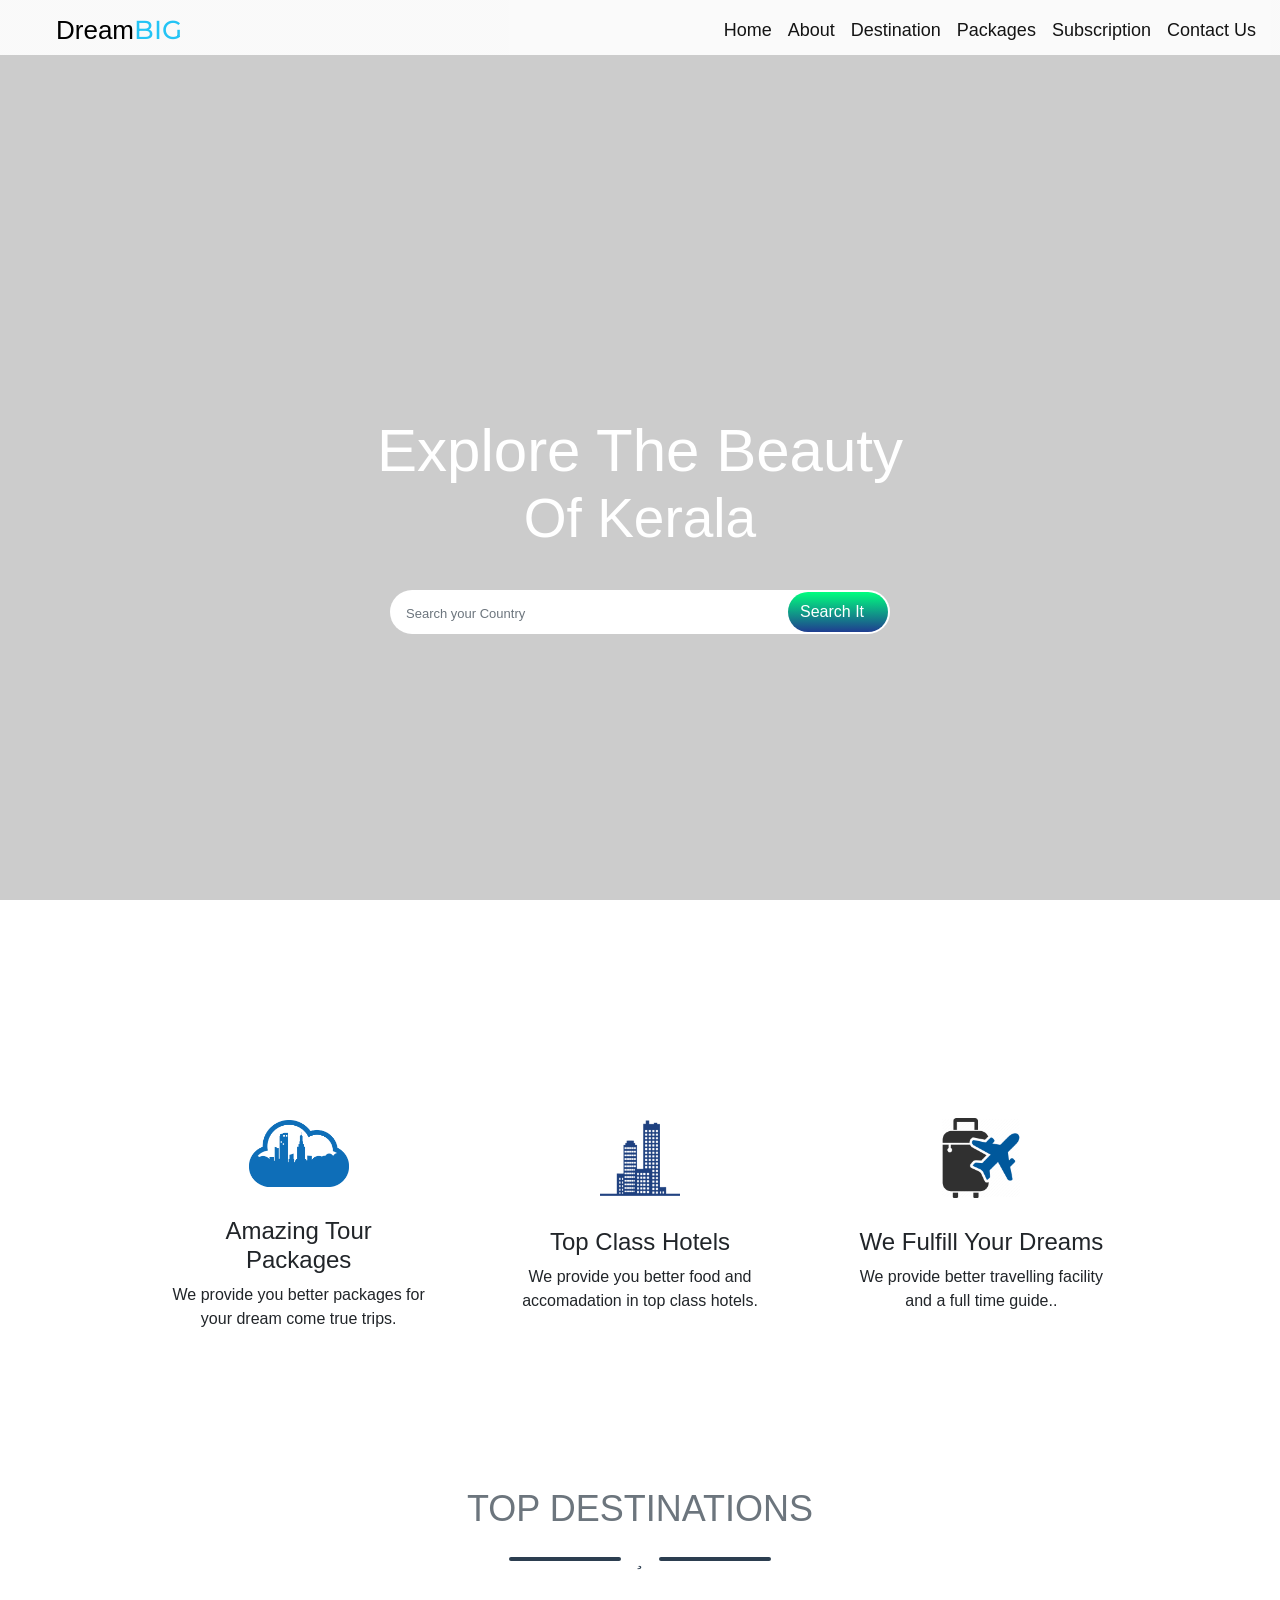
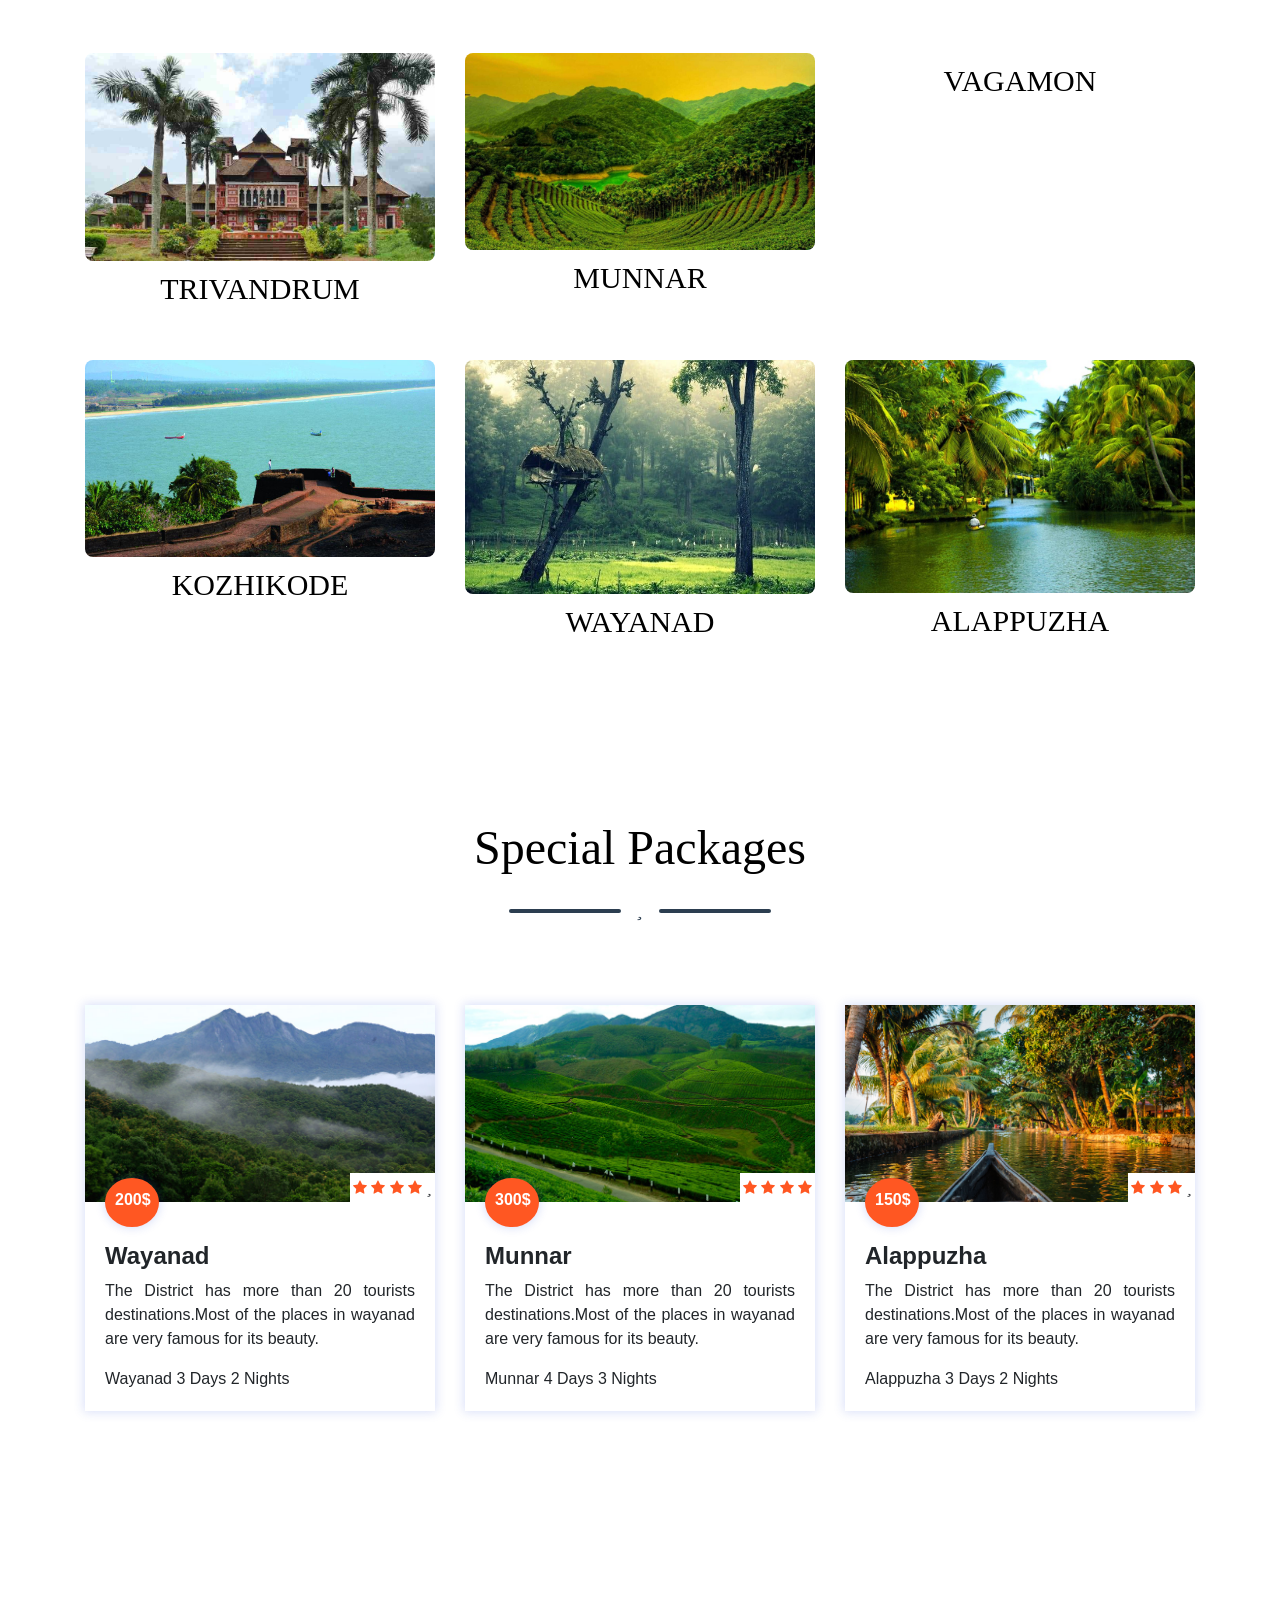
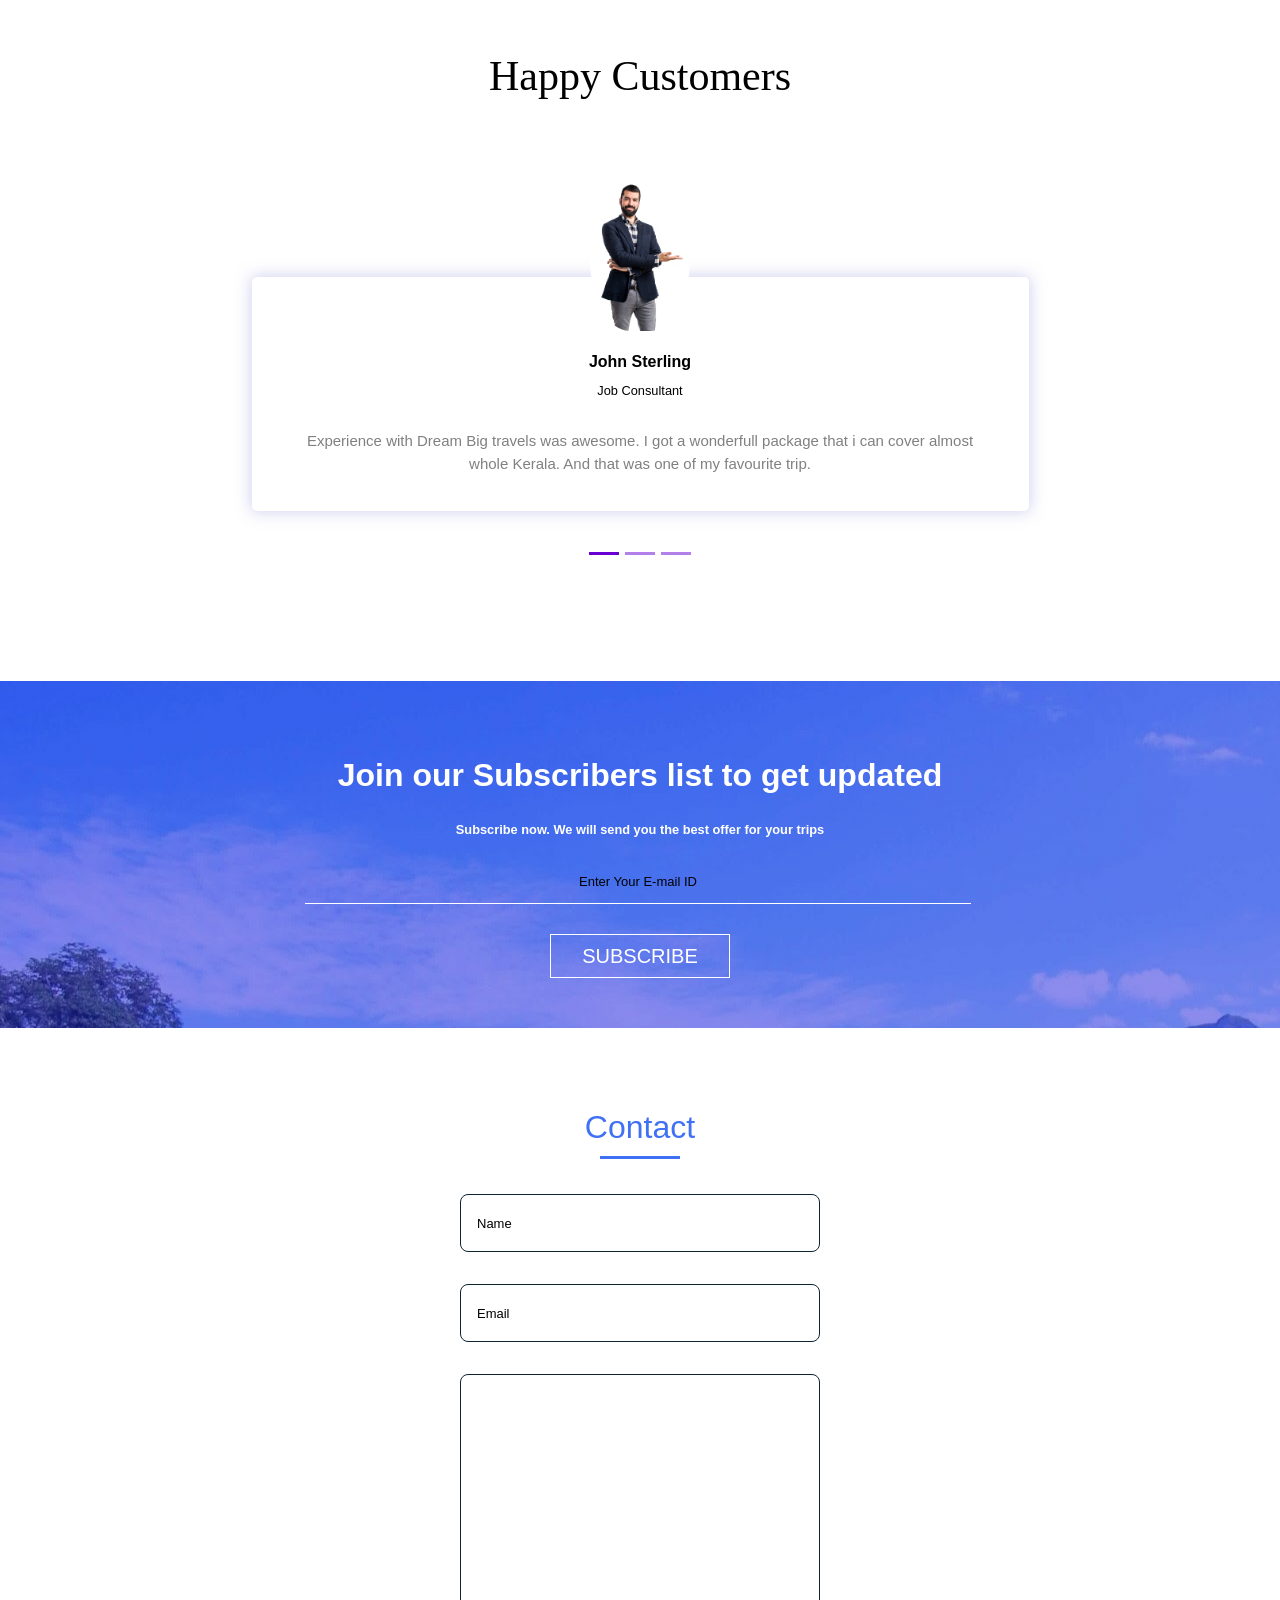
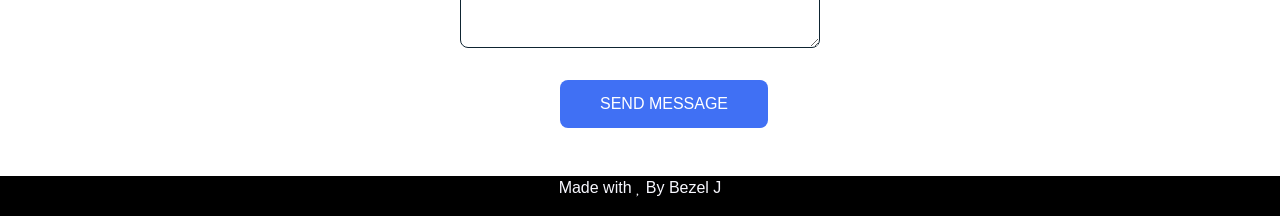
==== commit ac38c9fc: "first commit" ====
--- a/dreambig.html
+++ b/dreambig.html
@@ -99,34 +99,7 @@
     
     </section>
     
-      <!--About-->
-    
-    <section id="about">
-          <div class="col-lg-6 col-md-12 about-pics">
-        <div class="about-left-col1">
-        <img src="images/about1.jpg">
-        </div>
-        <div class="about-left-col2">
-        <img src="images/about2.jpg">
-        </div>
-        <div class="about-left-col3">
-        <img src="images/about3.jpg">
-        </div>
-        <div class="about-left-col4">
-        <img src="images/about4.jpg">
-        </div>
-        <div class="about-left-col5">
-        <img src="images/about5.jpg">
-        </div>
-        <div class="about-right-col">
-        <div class="col-lg-6 col-md-12 about-text">
-            <h1>Kerala Tourism</h1>
-            <p>Kerala's culture and traditions, coupled with its varied demographics, have made the state one of the most popular tourist destinations in India. In 2012, National Geographic's Traveller magazine named Kerala as one of the ten paradises of the world and 50 must see destinations of a lifetime.Travel and Leisure also described Kerala as "One of the 100 great trips for the 21st century.</p>
-            <p>Kerala's beaches, backwaters, lakes, mountain ranges, waterfalls, ancient ports, palaces, religious institutions and wildlife sanctuaries are major attractions for both domestic and international tourists.</p>
-            </div>
-        </div>
-        </div>
-    </section>
+      
     
     
       <!--Top Destinations-->
